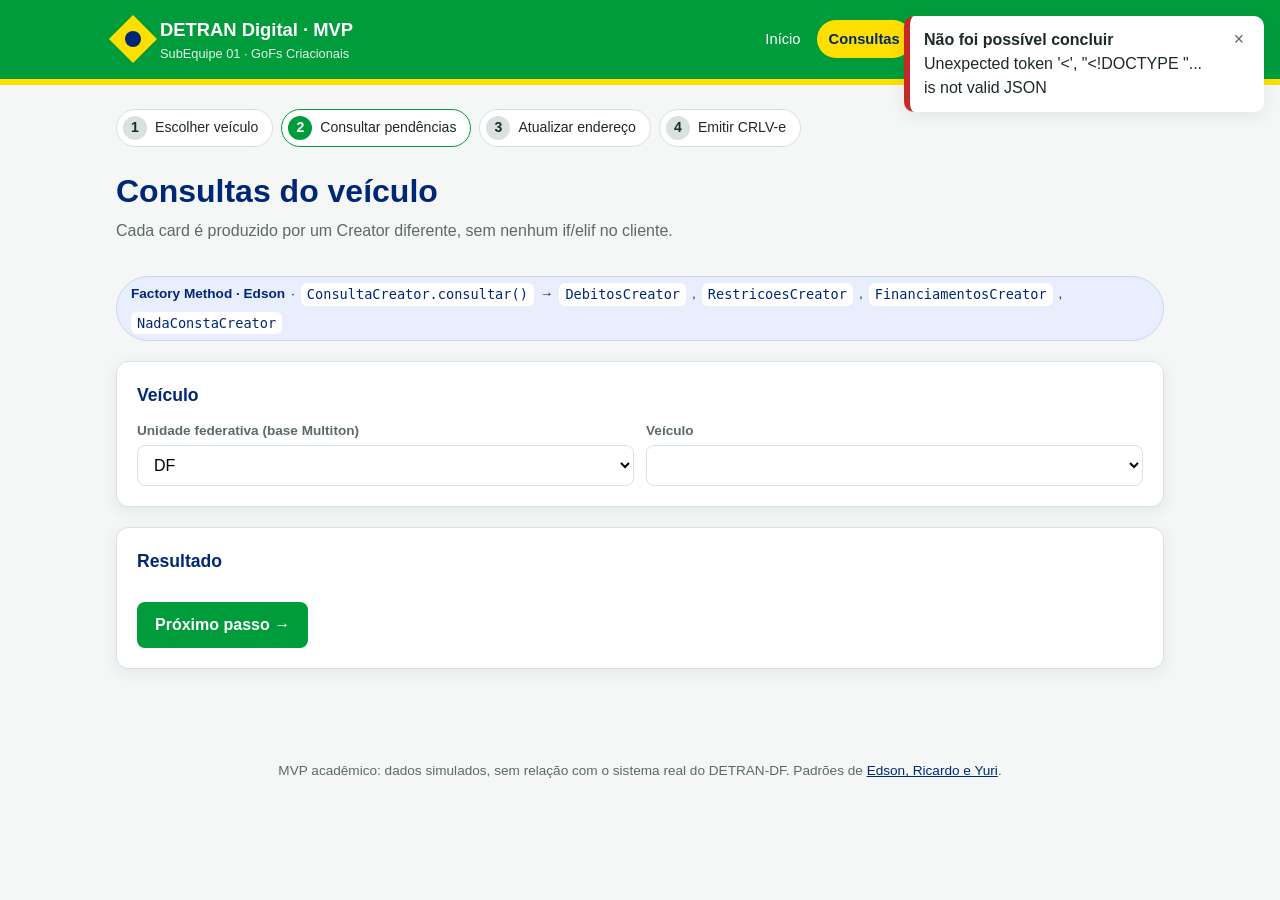
==== docs/Base/Relatorios/SubEquipe_01/Projeto_Geral/web/consultas.html @ 5a5d0624 "feat: Telas do MVP com notificações e fluxo de atendimento. Co-authored-by: edso-n <232025730@aluno." ====
<!DOCTYPE html>
<html lang="pt-BR">
<head>
  <meta charset="UTF-8">
  <meta name="viewport" content="width=device-width, initial-scale=1.0">
  <title>Consultas do veículo · DETRAN SubEquipe 01</title>
  <link rel="stylesheet" href="style.css">
</head>
<body data-pagina="consultas">
  <header class="topo">
    <div class="topo__conteudo">
      <div class="marca">
        <span class="marca__losango"><span class="marca__circulo"></span></span>
        <span>DETRAN Digital · MVP<small>SubEquipe 01 · GoFs Criacionais</small></span>
      </div>
      <nav class="navegacao" aria-label="Telas do MVP">
        <a href="index.html" data-pagina="inicio">Início</a>
        <a href="consultas.html" data-pagina="consultas">Consultas</a>
        <a href="endereco.html" data-pagina="endereco">Endereço</a>
        <a href="crlve.html" data-pagina="crlve">CRLV-e</a>
        <a href="padroes.html" data-pagina="padroes">Padrões</a>
      </nav>
    </div>
  </header>

  <main class="pagina">
    <ol class="fluxo" aria-label="Fluxo do atendimento">
      <li data-pagina="inicio">Escolher veículo</li>
      <li data-pagina="consultas">Consultar pendências</li>
      <li data-pagina="endereco">Atualizar endereço</li>
      <li data-pagina="crlve">Emitir CRLV-e</li>
    </ol>
    <h1>Consultas do veículo</h1>
    <p class="subtitulo">Cada card é produzido por um Creator diferente, sem nenhum if/elif no cliente.</p>
    <p class="selo-padrao"><strong>Factory Method · Edson</strong> · <code>ConsultaCreator.consultar()</code> → <code>DebitosCreator</code>, <code>RestricoesCreator</code>, <code>FinanciamentosCreator</code>, <code>NadaConstaCreator</code></p>
    <section class="cartao">
      <h2>Veículo</h2>
      <div id="seletor-veiculo"></div>
    </section>
    <section class="cartao">
      <h2>Resultado</h2>
      <div id="resultados-consultas" class="grade"></div>
      <div class="acoes"><a id="botao-proximo" class="botao botao--verde" href="crlve.html">Próximo passo →</a></div>
    </section>

  </main>

  <footer class="rodape">
    MVP acadêmico: dados simulados, sem relação com o sistema real do DETRAN-DF.
    Padrões de <a href="https://github.com/UnBArqDsw2026-2-Turma02/2026.2-T02-_G6_ProjetoAplicativoMovel_Entrega03/tree/feature/subequipe-1/docs/Base/Relatorios/SubEquipe_01">Edson, Ricardo e Yuri</a>.
  </footer>

  <div id="notificacoes" class="notificacoes" aria-live="polite"></div>
  <script src="app.js"></script>
</body>
</html>
---- docs/Base/Relatorios/SubEquipe_01/Projeto_Geral/web/style.css ----
:root {
  --verde: #009c3b;
  --verde-escuro: #00702a;
  --amarelo: #ffdf00;
  --azul: #002776;
  --azul-claro: #e8eefb;
  --branco: #ffffff;
  --fundo: #f4f7f5;
  --texto: #1d2b22;
  --texto-suave: #5b6b61;
  --borda: #d9e2dc;
  --perigo: #c62828;
  --perigo-claro: #fdecea;
  --sucesso-claro: #e6f6ec;
  --aviso-claro: #fff8cc;
  --raio: 12px;
  --sombra: 0 4px 16px rgba(0, 39, 118, 0.08);
}

* { box-sizing: border-box; }

body {
  margin: 0;
  font-family: "Segoe UI", Roboto, Arial, sans-serif;
  background: var(--fundo);
  color: var(--texto);
  line-height: 1.5;
}

/* Cabeçalho */
.topo {
  background: var(--verde);
  color: var(--branco);
  border-bottom: 6px solid var(--amarelo);
}
.topo__conteudo {
  max-width: 1080px;
  margin: 0 auto;
  padding: 16px;
  display: flex;
  flex-wrap: wrap;
  align-items: center;
  justify-content: space-between;
  gap: 12px;
}
.marca { display: flex; align-items: center; gap: 10px; font-weight: 700; font-size: 1.15rem; }
.marca__losango {
  width: 34px; height: 34px;
  background: var(--amarelo);
  transform: rotate(45deg);
  display: grid; place-items: center;
}
.marca__circulo { width: 16px; height: 16px; border-radius: 50%; background: var(--azul); transform: rotate(-45deg); }
.marca small { display: block; font-weight: 400; font-size: 0.8rem; opacity: 0.9; }

.navegacao { display: flex; flex-wrap: wrap; gap: 4px; }
.navegacao a {
  color: var(--branco);
  text-decoration: none;
  padding: 8px 12px;
  border-radius: 999px;
  font-size: 0.92rem;
}
.navegacao a:hover { background: rgba(255, 255, 255, 0.15); }
.navegacao a[aria-current="page"] { background: var(--amarelo); color: var(--azul); font-weight: 700; }

/* Conteúdo */
.pagina { max-width: 1080px; margin: 0 auto; padding: 24px 16px 48px; }
.pagina h1 { color: var(--azul); margin: 0 0 4px; }
.subtitulo { color: var(--texto-suave); margin: 0 0 20px; }

.selo-padrao {
  display: inline-flex; flex-wrap: wrap; gap: 6px; align-items: center;
  background: var(--azul-claro); color: var(--azul);
  border: 1px solid #c9d5f2; border-radius: 999px;
  padding: 6px 14px; font-size: 0.85rem; margin-bottom: 20px;
}
.selo-padrao strong { font-weight: 700; }
.selo-padrao code { background: var(--branco); padding: 1px 6px; border-radius: 6px; }

.cartao {
  background: var(--branco);
  border: 1px solid var(--borda);
  border-radius: var(--raio);
  box-shadow: var(--sombra);
  padding: 20px;
  margin-bottom: 20px;
}
.cartao h2 { margin: 0 0 12px; font-size: 1.1rem; color: var(--azul); }

.botao-cartao { text-decoration: none; color: inherit; margin-bottom: 0; border-top: 4px solid var(--amarelo); transition: transform 0.15s; }
.botao-cartao:hover { transform: translateY(-2px); border-top-color: var(--verde); }

.grade { display: grid; gap: 16px; grid-template-columns: repeat(auto-fit, minmax(230px, 1fr)); }

/* Seletor de veículo */
.seletor { display: flex; flex-wrap: wrap; gap: 12px; align-items: flex-end; }
.campo { display: flex; flex-direction: column; gap: 4px; min-width: 160px; flex: 1; }
.campo label { font-size: 0.85rem; font-weight: 600; color: var(--texto-suave); }
select, input[type="text"], input[type="number"] {
  font: inherit; padding: 10px 12px;
  border: 1px solid var(--borda); border-radius: 8px; background: var(--branco);
}
select:focus, input:focus { outline: 3px solid var(--amarelo); border-color: var(--verde); }
.campo--checkbox { flex-direction: row; align-items: center; gap: 8px; min-width: auto; }

.botao {
  font: inherit; font-weight: 600; cursor: pointer;
  border: none; border-radius: 8px; padding: 11px 18px;
  background: var(--azul); color: var(--branco);
  text-decoration: none; display: inline-block;
}
.botao:hover { filter: brightness(1.15); }
.botao:disabled { opacity: 0.5; cursor: not-allowed; }
.botao--verde { background: var(--verde); }
.botao--amarelo { background: var(--amarelo); color: var(--azul); }
.acoes { display: flex; flex-wrap: wrap; gap: 10px; margin-top: 16px; }

/* Resultados */
.resultado {
  border-radius: var(--raio); padding: 16px;
  border: 1px solid var(--borda); border-left-width: 6px; background: var(--branco);
}
.resultado h3 { margin: 0 0 8px; font-size: 1rem; }
.resultado ul { margin: 0; padding-left: 18px; }
.resultado--limpo { border-left-color: var(--verde); background: var(--sucesso-claro); }
.resultado--pendente { border-left-color: var(--amarelo); background: var(--aviso-claro); }
.resultado--erro { border-left-color: var(--perigo); background: var(--perigo-claro); }

.dados-veiculo { display: grid; gap: 8px 24px; grid-template-columns: repeat(auto-fit, minmax(180px, 1fr)); margin: 0; }
.dados-veiculo dt { font-size: 0.8rem; color: var(--texto-suave); }
.dados-veiculo dd { margin: 0; font-weight: 600; }

.vazio { color: var(--texto-suave); font-style: italic; }

/* Fluxo */
.fluxo { display: flex; flex-wrap: wrap; gap: 8px; list-style: none; padding: 0; margin: 0 0 20px; counter-reset: passo; }
.fluxo li {
  counter-increment: passo;
  background: var(--branco); border: 1px solid var(--borda);
  border-radius: 999px; padding: 6px 14px 6px 6px; font-size: 0.88rem;
  display: flex; align-items: center; gap: 8px;
}
.fluxo li::before {
  content: counter(passo);
  width: 24px; height: 24px; border-radius: 50%;
  display: grid; place-items: center;
  background: var(--borda); color: var(--texto); font-weight: 700;
}
.fluxo li.atual { border-color: var(--verde); }
.fluxo li.atual::before { background: var(--verde); color: var(--branco); }

/* Documento CRLV-e */
.documento {
  border: 2px solid var(--verde); border-radius: var(--raio);
  background: linear-gradient(135deg, var(--branco) 70%, var(--sucesso-claro));
  padding: 16px;
}
.documento__cabecalho { display: flex; justify-content: space-between; color: var(--verde-escuro); font-weight: 700; }
.documento__id { font-family: Consolas, monospace; font-size: 0.8rem; color: var(--texto-suave); }

table { width: 100%; border-collapse: collapse; font-size: 0.92rem; }
th, td { text-align: left; padding: 8px; border-bottom: 1px solid var(--borda); }
th { color: var(--azul); }

/* Notificações */
.notificacoes {
  position: fixed; top: 16px; right: 16px; z-index: 10;
  display: flex; flex-direction: column; gap: 10px;
  width: min(360px, calc(100vw - 32px));
}
.notificacao {
  background: var(--branco); border-radius: 10px; box-shadow: var(--sombra);
  border-left: 6px solid var(--azul); padding: 12px 14px;
  display: flex; gap: 10px; align-items: flex-start;
  animation: entrada 0.25s ease-out;
}
.notificacao--sucesso { border-left-color: var(--verde); }
.notificacao--aviso { border-left-color: var(--amarelo); }
.notificacao--erro { border-left-color: var(--perigo); }
.notificacao__texto { flex: 1; }
.notificacao__titulo { font-weight: 700; display: block; }
.notificacao__fechar { background: none; border: none; cursor: pointer; font-size: 1.1rem; color: var(--texto-suave); }
.notificacao--saindo { opacity: 0; transform: translateX(20px); transition: all 0.3s; }
@keyframes entrada { from { opacity: 0; transform: translateY(-8px); } to { opacity: 1; transform: none; } }

.rodape { text-align: center; color: var(--texto-suave); font-size: 0.85rem; padding: 24px 16px; }
.rodape a { color: var(--azul); }
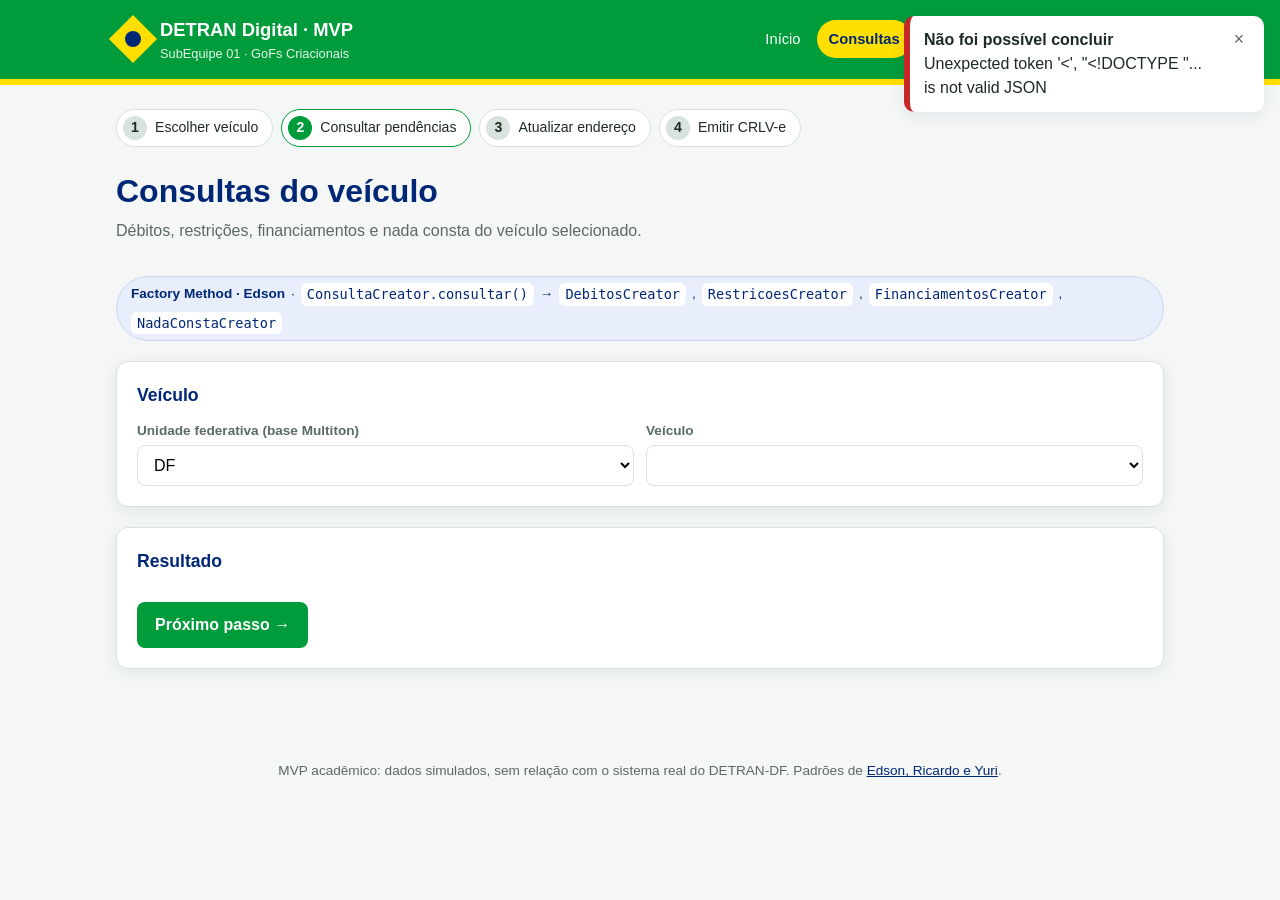
==== commit 4a1d5717: "docs: Remoção de textos técnicos das telas do MVP. Co-authored-by: edso-n <232025730@aluno.unb.br> C" ====
--- a/docs/Base/Relatorios/SubEquipe_01/Projeto_Geral/web/consultas.html
+++ b/docs/Base/Relatorios/SubEquipe_01/Projeto_Geral/web/consultas.html
@@ -31,7 +31,7 @@
       <li data-pagina="crlve">Emitir CRLV-e</li>
     </ol>
     <h1>Consultas do veículo</h1>
-    <p class="subtitulo">Cada card é produzido por um Creator diferente, sem nenhum if/elif no cliente.</p>
+    <p class="subtitulo">Débitos, restrições, financiamentos e nada consta do veículo selecionado.</p>
     <p class="selo-padrao"><strong>Factory Method · Edson</strong> · <code>ConsultaCreator.consultar()</code> → <code>DebitosCreator</code>, <code>RestricoesCreator</code>, <code>FinanciamentosCreator</code>, <code>NadaConstaCreator</code></p>
     <section class="cartao">
       <h2>Veículo</h2>
